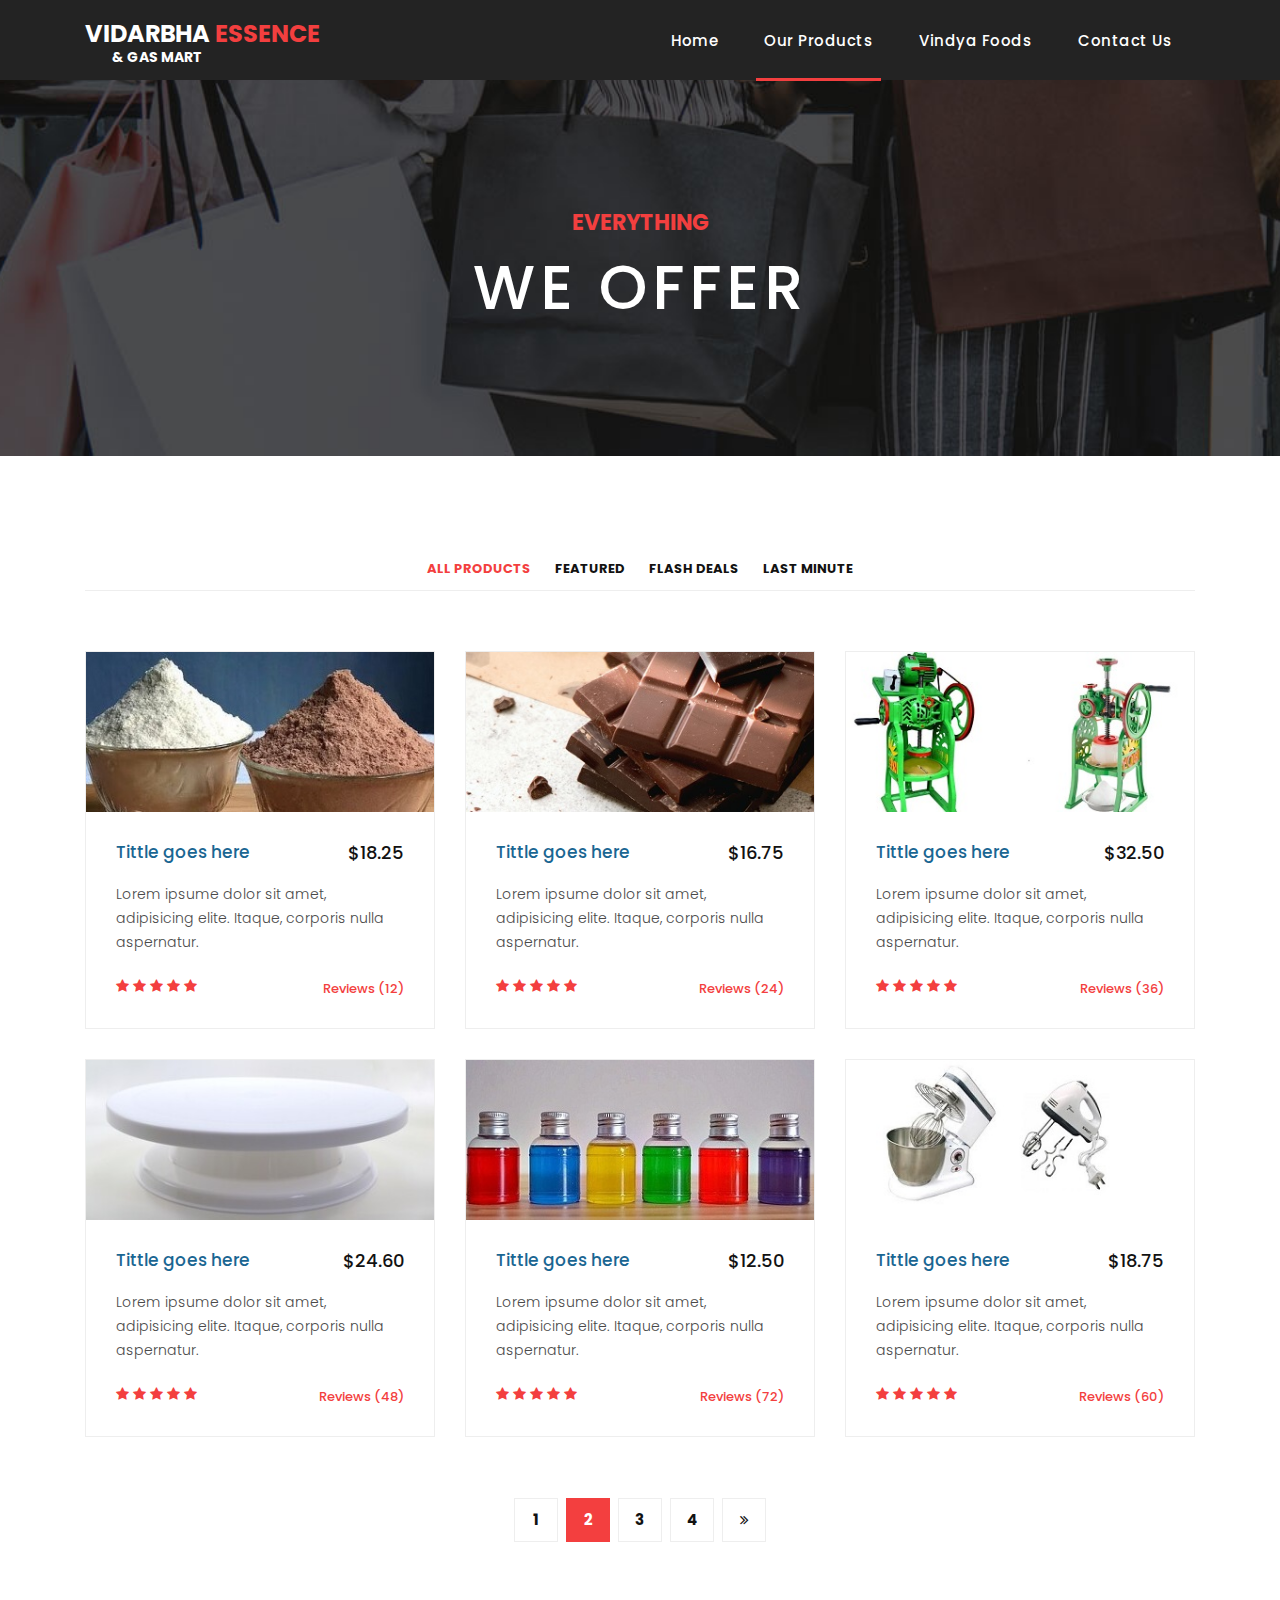
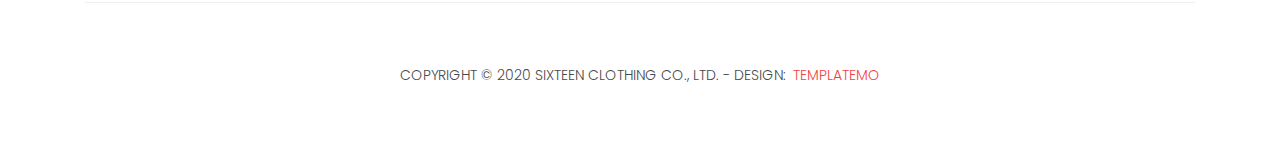
==== products.html @ bf7f1941 "initial commit" ====
<!DOCTYPE html>
<html lang="en">

  <head>

    <meta charset="utf-8">
    <meta name="viewport" content="width=device-width, initial-scale=1, shrink-to-fit=no">
    <meta name="description" content="">
    <meta name="author" content="">
    <link href="https://fonts.googleapis.com/css?family=Poppins:100,200,300,400,500,600,700,800,900&display=swap" rel="stylesheet">

    <title>Products: Vidharba Essence and Gas Mart</title>

    <!-- Bootstrap core CSS -->
    <link href="vendor/bootstrap/css/bootstrap.min.css" rel="stylesheet">
<!--

TemplateMo 546 Sixteen Clothing

https://templatemo.com/tm-546-sixteen-clothing

-->

    <!-- Additional CSS Files -->
    <link rel="stylesheet" href="assets/css/fontawesome.css">
    <link rel="stylesheet" href="assets/css/style.css">
    <link rel="stylesheet" href="assets/css/owl.css">

  </head>

  <body>

    <!-- ***** Preloader Start ***** -->
    <div id="preloader">
        <div class="jumper">
            <div></div>
            <div></div>
            <div></div>
        </div>
    </div>
    <!-- ***** Preloader End ***** -->

    <!-- Header -->
    <header class="">
      <nav class="navbar navbar-expand-lg">
        <div class="container">
          <a class="navbar-brand" href="index.html"><h2>Vidarbha <em>Essence</em> <div class="sub-heading">& Gas Mart</div> </h2></a>
          <button class="navbar-toggler" type="button" data-toggle="collapse" data-target="#navbarResponsive" aria-controls="navbarResponsive" aria-expanded="false" aria-label="Toggle navigation">
            <span class="navbar-toggler-icon"></span>
          </button>
          <div class="collapse navbar-collapse" id="navbarResponsive">
            <ul class="navbar-nav ml-auto">
              <li class="nav-item">
                <a class="nav-link" href="index.html">Home
                  <span class="sr-only">(current)</span>
                </a>
              </li>
              <li class="nav-item active">
                <a class="nav-link" href="products.html">Our Products</a>
              </li>
              <li class="nav-item">
                <a class="nav-link" href="vindya-foods.html">Vindya Foods</a>
              </li>
              <li class="nav-item">
                <a class="nav-link" href="contact.html">Contact Us</a>
              </li>
            </ul>
          </div>
        </div>
      </nav>
    </header>

    <!-- Page Content -->
    <div class="page-heading products-heading header-text">
      <div class="container">
        <div class="row">
          <div class="col-md-12">
            <div class="text-content">
              <h4>Everything</h4>
              <h2>We offer</h2>
            </div>
          </div>
        </div>
      </div>
    </div>


    <div class="products">
      <div class="container">
        <div class="row">
          <div class="col-md-12">
            <div class="filters">
              <ul>
                  <li class="active" data-filter="*">All Products</li>
                  <li data-filter=".des">Featured</li>
                  <li data-filter=".dev">Flash Deals</li>
                  <li data-filter=".gra">Last Minute</li>
              </ul>
            </div>
          </div>
          <div class="col-md-12">
            <div class="filters-content">
                <div class="row grid">
                    <div class="col-lg-4 col-md-4 all des">
                      <div class="product-item">
                        <a href="#"><img src="assets/images/product_01.jpg" alt=""></a>
                        <div class="down-content">
                          <a href="#"><h4>Tittle goes here</h4></a>
                          <h6>$18.25</h6>
                          <p>Lorem ipsume dolor sit amet, adipisicing elite. Itaque, corporis nulla aspernatur.</p>
                          <ul class="stars">
                            <li><i class="fa fa-star"></i></li>
                            <li><i class="fa fa-star"></i></li>
                            <li><i class="fa fa-star"></i></li>
                            <li><i class="fa fa-star"></i></li>
                            <li><i class="fa fa-star"></i></li>
                          </ul>
                          <span>Reviews (12)</span>
                        </div>
                      </div>
                    </div>
                    <div class="col-lg-4 col-md-4 all dev">
                      <div class="product-item">
                        <a href="#"><img src="assets/images/product_02.jpg" alt=""></a>
                        <div class="down-content">
                          <a href="#"><h4>Tittle goes here</h4></a>
                          <h6>$16.75</h6>
                          <p>Lorem ipsume dolor sit amet, adipisicing elite. Itaque, corporis nulla aspernatur.</p>
                          <ul class="stars">
                            <li><i class="fa fa-star"></i></li>
                            <li><i class="fa fa-star"></i></li>
                            <li><i class="fa fa-star"></i></li>
                            <li><i class="fa fa-star"></i></li>
                            <li><i class="fa fa-star"></i></li>
                          </ul>
                          <span>Reviews (24)</span>
                        </div>
                      </div>
                    </div>
                    <div class="col-lg-4 col-md-4 all gra">
                      <div class="product-item">
                        <a href="#"><img src="assets/images/product_03.jpg" alt=""></a>
                        <div class="down-content">
                          <a href="#"><h4>Tittle goes here</h4></a>
                          <h6>$32.50</h6>
                          <p>Lorem ipsume dolor sit amet, adipisicing elite. Itaque, corporis nulla aspernatur.</p>
                          <ul class="stars">
                            <li><i class="fa fa-star"></i></li>
                            <li><i class="fa fa-star"></i></li>
                            <li><i class="fa fa-star"></i></li>
                            <li><i class="fa fa-star"></i></li>
                            <li><i class="fa fa-star"></i></li>
                          </ul>
                          <span>Reviews (36)</span>
                        </div>
                      </div>
                    </div>
                    <div class="col-lg-4 col-md-4 all gra">
                      <div class="product-item">
                        <a href="#"><img src="assets/images/product_04.jpg" alt=""></a>
                        <div class="down-content">
                          <a href="#"><h4>Tittle goes here</h4></a>
                          <h6>$24.60</h6>
                          <p>Lorem ipsume dolor sit amet, adipisicing elite. Itaque, corporis nulla aspernatur.</p>
                          <ul class="stars">
                            <li><i class="fa fa-star"></i></li>
                            <li><i class="fa fa-star"></i></li>
                            <li><i class="fa fa-star"></i></li>
                            <li><i class="fa fa-star"></i></li>
                            <li><i class="fa fa-star"></i></li>
                          </ul>
                          <span>Reviews (48)</span>
                        </div>
                      </div>
                    </div>
                    <div class="col-lg-4 col-md-4 all dev">
                      <div class="product-item">
                        <a href="#"><img src="assets/images/product_05.jpg" alt=""></a>
                        <div class="down-content">
                          <a href="#"><h4>Tittle goes here</h4></a>
                          <h6>$18.75</h6>
                          <p>Lorem ipsume dolor sit amet, adipisicing elite. Itaque, corporis nulla aspernatur.</p>
                          <ul class="stars">
                            <li><i class="fa fa-star"></i></li>
                            <li><i class="fa fa-star"></i></li>
                            <li><i class="fa fa-star"></i></li>
                            <li><i class="fa fa-star"></i></li>
                            <li><i class="fa fa-star"></i></li>
                          </ul>
                          <span>Reviews (60)</span>
                        </div>
                      </div>
                    </div>
                    <div class="col-lg-4 col-md-4 all des">
                      <div class="product-item">
                        <a href="#"><img src="assets/images/product_06.jpg" alt=""></a>
                        <div class="down-content">
                          <a href="#"><h4>Tittle goes here</h4></a>
                          <h6>$12.50</h6>
                          <p>Lorem ipsume dolor sit amet, adipisicing elite. Itaque, corporis nulla aspernatur.</p>
                          <ul class="stars">
                            <li><i class="fa fa-star"></i></li>
                            <li><i class="fa fa-star"></i></li>
                            <li><i class="fa fa-star"></i></li>
                            <li><i class="fa fa-star"></i></li>
                            <li><i class="fa fa-star"></i></li>
                          </ul>
                          <span>Reviews (72)</span>
                        </div>
                      </div>
                    </div>
                </div>
            </div>
          </div>
          <div class="col-md-12">
            <ul class="pages">
              <li><a href="#">1</a></li>
              <li class="active"><a href="#">2</a></li>
              <li><a href="#">3</a></li>
              <li><a href="#">4</a></li>
              <li><a href="#"><i class="fa fa-angle-double-right"></i></a></li>
            </ul>
          </div>
        </div>
      </div>
    </div>


    <footer>
      <div class="container">
        <div class="row">
          <div class="col-md-12">
            <div class="inner-content">
              <p>Copyright &copy; 2020 Sixteen Clothing Co., Ltd.

            - Design: <a rel="nofollow noopener" href="https://templatemo.com" target="_blank">TemplateMo</a></p>
            </div>
          </div>
        </div>
      </div>
    </footer>


    <!-- Bootstrap core JavaScript -->
    <script src="vendor/jquery/jquery.min.js"></script>
    <script src="vendor/bootstrap/js/bootstrap.bundle.min.js"></script>


    <!-- Additional Scripts -->
    <script src="assets/js/custom.js"></script>
    <script src="assets/js/owl.js"></script>
    <script src="assets/js/slick.js"></script>
    <script src="assets/js/isotope.js"></script>
    <script src="assets/js/accordions.js"></script>


    <script language = "text/Javascript">
      cleared[0] = cleared[1] = cleared[2] = 0; //set a cleared flag for each field
      function clearField(t){                   //declaring the array outside of the
      if(! cleared[t.id]){                      // function makes it static and global
          cleared[t.id] = 1;  // you could use true and false, but that's more typing
          t.value='';         // with more chance of typos
          t.style.color='#fff';
          }
      }
    </script>


  </body>

</html>
---- assets/css/style.css ----
/*

TemplateMo 546 Sixteen Clothing

https://templatemo.com/tm-546-sixteen-clothing

*/
body {
  font-family: 'Poppins', sans-serif;
  overflow-x: hidden;
  text-rendering: optimizeLegibility;
  -webkit-font-smoothing: antialiased;
  -moz-osx-font-smoothing: grayscale;
}
p {
	margin-bottom: 0px;
	font-size: 14px;
	font-weight: 300;
	color: #4a4a4a;
	line-height: 24px;
}
a {
	text-decoration: none!important;
}
ul {
	padding: 0;
	margin: 0;
	list-style: none;
}

h1,h2,h3,h4,h5,h6 {
	margin: 0px;
}

ul.social-icons li {
	display: inline-block;
	margin-right: 3px;
}

ul.social-icons li:last-child {
	margin-right: 0px;
}

ul.social-icons li a {
	width: 50px;
	height: 50px;
	display: inline-block;
	line-height: 50px;
	background-color: #eee;
	color: #121212;
	font-size: 18px;
	text-align: center;
	transition: all .3s;
}

ul.social-icons li a:hover {
	background-color: #f33f3f;
	color: #fff;
}

a.filled-button {
	background-color: #f33f3f;
	color: #fff;
	font-size: 14px;
	text-transform: capitalize;
	font-weight: 300;
	padding: 10px 20px;
	border-radius: 5px;
	display: inline-block;
	transition: all 0.3s;
}

a.filled-button:hover {
	background-color: #121212;
	color: #fff;
}

.section-heading {
	text-align: left;
	margin-bottom: 60px;
	border-bottom: 1px solid #eee;
}

.section-heading h2 {
	font-size: 28px;
	font-weight: 400;
	color: #1e1e1e;
	margin-bottom: 15px;
}

.products-heading {
	background-image: url(../images/products-heading.jpg);
}

.about-heading {
	background-image: url(../images/about-heading.jpg);
}

.contact-heading {
	background-image: url(../images/contact-heading.jpg);
}

.page-heading {
	padding: 210px 0px 130px 0px;
	text-align: center;
	background-position: center center;
	background-repeat: no-repeat;
	background-size: cover;
}

.page-heading .text-content h4 {
	color: #f33f3f;
	font-size: 22px;
	text-transform: uppercase;
	font-weight: 700;
	margin-bottom: 15px;
}

.page-heading .text-content h2 {
	color: #fff;
	font-size: 62px;
	text-transform: uppercase;
	letter-spacing: 5px;
}

#preloader {
  overflow: hidden;
  background: #f33f3f;
  left: 0;
  right: 0;
  top: 0;
  bottom: 0;
  position: fixed;
  z-index: 9999999;
  color: #fff;
}

#preloader .jumper {
  left: 0;
  top: 0;
  right: 0;
  bottom: 0;
  display: block;
  position: absolute;
  margin: auto;
  width: 50px;
  height: 50px;
}

#preloader .jumper > div {
  background-color: #fff;
  width: 10px;
  height: 10px;
  border-radius: 100%;
  -webkit-animation-fill-mode: both;
  animation-fill-mode: both;
  position: absolute;
  opacity: 0;
  width: 50px;
  height: 50px;
  -webkit-animation: jumper 1s 0s linear infinite;
  animation: jumper 1s 0s linear infinite;
}

#preloader .jumper > div:nth-child(2) {
  -webkit-animation-delay: 0.33333s;
  animation-delay: 0.33333s;
}

#preloader .jumper > div:nth-child(3) {
  -webkit-animation-delay: 0.66666s;
  animation-delay: 0.66666s;
}

@-webkit-keyframes jumper {
  0% {
    opacity: 0;
    -webkit-transform: scale(0);
    transform: scale(0);
  }
  5% {
    opacity: 1;
  }
  100% {
    -webkit-transform: scale(1);
    transform: scale(1);
    opacity: 0;
  }
}

@keyframes jumper {
  0% {
    opacity: 0;
    -webkit-transform: scale(0);
    transform: scale(0);
  }
  5% {
    opacity: 1;
  }
  100% {
    opacity: 0;
  }
}


/* Header Style */
header {
	position: absolute;
	z-index: 99999;
	width: 100%;
	height: 80px;
	background-color: #232323;
	-webkit-transition: all 0.3s ease-in-out 0s;
    -moz-transition: all 0.3s ease-in-out 0s;
    -o-transition: all 0.3s ease-in-out 0s;
    transition: all 0.3s ease-in-out 0s;
}
header .navbar {
	padding: 17px 0px;
}
.background-header .navbar {
	padding: 17px 0px;
}
.background-header {
	top: 0;
	position: fixed;
	background-color: #fff!important;
	box-shadow: 0px 1px 10px rgba(0,0,0,0.1);
}
.background-header .navbar-brand h2 {
	color: #121212!important;
}
.background-header .navbar-nav a.nav-link {
	color: #1e1e1e!important;
}
.background-header .navbar-nav .nav-link:hover,
.background-header .navbar-nav .active>.nav-link,
.background-header .navbar-nav .nav-link.active,
.background-header .navbar-nav .nav-link.show,
.background-header .navbar-nav .show>.nav-link {
	color: #f33f3f!important;
}
.navbar .navbar-brand {
	float: 	left;
	margin-top: -12px;
	outline: none;
}
.navbar .navbar-brand h2 {
	color: #fff;
	text-transform: uppercase;
	font-size: 24px;
	font-weight: 700;
	-webkit-transition: all .3s ease 0s;
    -moz-transition: all .3s ease 0s;
    -o-transition: all .3s ease 0s;
    transition: all .3s ease 0s;
}
.navbar .navbar-brand h2 em {
	font-style: normal;
	color: #f33f3f;
}
#navbarResponsive {
	z-index: 999;
}
.navbar-collapse {
	text-align: center;
}
.navbar .navbar-nav .nav-item {
	margin: 0px 15px;
}
.navbar .navbar-nav a.nav-link {
	text-transform: capitalize;
	font-size: 15px;
	font-weight: 500;
	letter-spacing: 0.5px;
	color: #fff;
	transition: all 0.5s;
	margin-top: 5px;
}
.navbar .navbar-nav .nav-link:hover,
.navbar .navbar-nav .active>.nav-link,
.navbar .navbar-nav .nav-link.active,
.navbar .navbar-nav .nav-link.show,
.navbar .navbar-nav .show>.nav-link {
	color: #fff;
	padding-bottom: 25px;
	border-bottom: 3px solid #f33f3f;
}
.navbar .navbar-toggler-icon {
	background-image: none;
}
.navbar .navbar-toggler {
	border-color: #fff;
	background-color: #fff;
	height: 36px;
	outline: none;
	border-radius: 0px;
	position: absolute;
	right: 30px;
	top: 20px;
}
.navbar .navbar-toggler-icon:after {
	content: '\f0c9';
	color: #f33f3f;
	font-size: 18px;
	line-height: 26px;
	font-family: 'FontAwesome';
}



/* Banner Style */
.banner {
	position: relative;
	text-align: center;
	padding-top: 80px;
}

.banner-item-01 {
	padding: 300px 0px;
	background-image: url(../images/slide_01.jpg);
	background-size: cover;
	background-repeat: no-repeat;
	background-position: center center;
}

.banner-item-02 {
	padding: 300px 0px;
	background-image: url(../images/slide_02.jpg);
	background-size: cover;
	background-repeat: no-repeat;
	background-position: center center;
}

.banner-item-03 {
	padding: 300px 0px;
	background-image: url(../images/slide_03.jpg);
	background-size: cover;
	background-repeat: no-repeat;
	background-position: center center;
}

.banner .banner-item {
	max-height: 600px;
}

.banner .text-content {
	position: absolute;
	top: 50%;
	transform: translateY(-50%);
	text-align: center;
	width: 100%;
}

.banner .text-content h4 {
	color: #f33f3f;
	font-size: 22px;
	text-transform: uppercase;
	font-weight: 700;
	margin-bottom: 15px;
}

.banner .text-content h2 {
	color: #fff;
	font-size: 62px;
	text-transform: uppercase;
	letter-spacing: 5px;
}

.owl-banner .owl-dots .owl-dot {
  border-radius: 3px;
}
.owl-banner .owl-dots {
    display: -webkit-box;
    display: -webkit-flex;
    display: -ms-flexbox;
    display: flex;
    -ms-flex-pack: center;
    -webkit-justify-content: center;
    justify-content: center;
    position: absolute;
    left: 50%;
    transform: translateX(-50%);
    bottom: 30px;
}
.owl-banner .owl-dots .owl-dot {
    width: 10px;
    height: 10px;
    border-radius: 50%;
    margin: 0 10px;
    background-color: #fff;
    opacity: 0.5;
}
.owl-banner .owl-dots .owl-dot:focus {
    outline: none
}
.owl-banner .owl-dots .owl-dot.active {
    background-color: #fff;
    opacity: 1;
}



/* Latest Produtcs */

.some-products {
	margin-top: 100px;
}

.some-products .section-heading a {
	float: right;
	margin-top: -35px;
	text-transform: uppercase;
	font-size: 13px;
	font-weight: 700;
	color: #f33f3f;
}

.product-item {
	border: 1px solid #eee;
	margin-bottom: 30px;
}

.product-item .down-content {
	padding: 30px;
	position: relative;
}

.product-item img {
	width: 100%;
	overflow: hidden;
}

.product-item .down-content h4 {
	font-size: 17px;
	color: #1a6692;
	margin-bottom: 20px;
}

.product-item .down-content h6 {
	position: absolute;
	top: 30px;
	right: 30px;
	font-size: 18px;
	color: #121212;
}

.product-item .down-content p {
	margin-bottom: 20px;
}

.product-item .down-content ul li {
	display: inline-block;
}

.product-item .down-content ul li i {
	color: #f33f3f;
	font-size: 14px;
}

.product-item .down-content span {
	position: absolute;
	right: 30px;
	bottom: 30px;
	font-size: 13px;
	color: #f33f3f;
	font-weight: 500;
}




/* Best Features */

.about-features {
	margin-top: 100px!important;
}

.about-features p {
	border-bottom: 1px solid #eee;
	padding-bottom: 20px;
}

.about-features .container .row {
	padding-bottom: 0px!important;
	border-bottom: none!important;
}

.best-features {
	margin-top: 50px;
}

.best-features .container .row {
	border-bottom: 1px solid #eee;
	padding-bottom: 60px;
}

.best-features img {
	width: 100%;
	overflow: hidden;
}

.best-features h4 {
	font-size: 17px;
	color: #1a6692;
	margin-bottom: 20px;
}

.best-features ul.featured-list li {
	display: block;
	margin-bottom: 10px;
}

.best-features p {
	margin-bottom: 25px;
}

.best-features ul.featured-list li a {
	font-size: 14px;
	color: #4a4a4a;
	font-weight: 300;
	transition: all .3s;
	position: relative;
	padding-left: 13px;
}

.best-features ul.featured-list li a:before {
	content: '';
	width: 5px;
	height: 5px;
	display: inline-block;
	background-color: #4a4a4a;
	position: absolute;
	left: 0;
	transition: all .3s;
	top: 8px;
}

.best-features ul.featured-list li a:hover {
	color: #f33f3f;
}

.best-features ul.featured-list li a:hover::before {
	background-color: #f33f3f;
}

.best-features .filled-button {
	margin-top: 20px;
}





/* Call To Action */

.call-to-action .inner-content {
	margin-top: 60px;
	padding: 30px;
	background-color: #f7f7f7;
	border-radius: 5px;
}

.call-to-action .inner-content h4 {
	font-size: 17px;
	color: #1a6692;
	margin-bottom: 15px;
}

.call-to-action .inner-content em {
	font-style: normal;
	font-weight: 700;
}

.call-to-action .inner-content .col-md-4 {
	text-align: right;
}

.call-to-action .inner-content .filled-button {
	margin-top: 12px;
}




/* Footer */

footer {
	text-align: center;
}

footer .inner-content {
	border-top: 1px solid #eee;
	margin-top: 60px;
	padding: 60px 0px;
}

footer .inner-content p {
	text-transform: uppercase;
}

footer .inner-content p a {
	color: #f33f3f;
	margin-left: 3px;
}




/* Product Page */

.products {
	margin-top: 100px;
}

.products .filters {
	text-align: center;
	border-bottom: 1px solid #eee;
	padding-bottom: 10px;
	margin-bottom: 60px;
}

.products .filters li {
	text-transform: uppercase;
	font-size: 13px;
	font-weight: 700;
	color: #121212;
	display: inline-block;
	margin: 0px 10px;
	transition: all .3s;
	cursor: pointer;
}

.products .filters ul li.active,
.products .filters ul li:hover {
  color: #f33f3f;
}

.products ul.pages {
	margin-top: 30px;
	text-align: center;
}

.products ul.pages li {
	display: inline-block;
	margin: 0px 2px;
}

.products ul.pages li a {
	width: 44px;
	height: 44px;
	display: inline-block;
	line-height: 42px;
	border: 1px solid #eee;
	font-size: 15px;
	font-weight: 700;
	color: #121212;
	transition: all .3s;
}

.products ul.pages li a:hover,
.products ul.pages li.active a {
	background-color: #f33f3f;
	border-color: #f33f3f;
	color: #fff;
}



/* Team Members */

.team-members {
	margin-top: 100px;
}

.team-member {
	border: 1px solid #eee;
	margin-bottom: 30px;
}

.team-member img {
	width: 100%;
	overflow: hidden;
}

.team-member .down-content {
	padding: 30px;
	text-align: center;
}

.team-member .thumb-container {
	position: relative;
}

.team-member .thumb-container .hover-effect {
	position: absolute;
	background-color: rgba(243,63,63,0.9);
	top: 0;
	left: 0;
	width: 100%;
	height: 100%;
	opacity: 0;
	visibility: hidden;
	transition: all .5s;
}

.team-member .thumb-container .hover-effect .hover-content {
	position: absolute;
	display: inline-block;
	width: 100%;
	text-align: center;
	top: 50%;
	transform: translateY(-50%);
}

.team-member .thumb-container .hover-effect .hover-content ul.social-icons li a:hover {
	background-color: #fff;
	color: #f33f3f;
}

.team-member:hover .hover-effect {
	visibility: visible;
	opacity: 1;
}

.team-member .down-content h4 {
	font-size: 17px;
	color: #1a6692;
	margin-bottom: 8px;
}

.team-member .down-content span {
	display: block;
	font-size: 13px;
	color: #f33f3f;
	font-weight: 500;
	margin-bottom: 20px;
}




/* Services */

.services {
	background-image: url(../images/services-bg.jpg);
	background-position: center center;
	background-repeat: no-repeat;
	background-size: cover;
	background-attachment: fixed;
	padding: 100px 0px;
}

.services .service-item {
	text-align: center;
}

.services .service-item .icon {
	background-color: #f7f7f7;
	padding: 40px;
}

.services .service-item .icon i {
	width: 100px;
	height: 100px;
	display: inline-block;
	text-align: center;
	line-height: 100px;
	background-color: #f33f3f;
	color: #fff;
	font-size: 32px;
}

.services .service-item .down-content {
	background-color: #fff;
	padding: 40px 30px;
}

.services .service-item .down-content h4 {
	font-size: 17px;
	color: #1a6692;
	margin-bottom: 20px;
}

.services .service-item .down-content p {
	margin-bottom: 25px;
}




/* Clients */

.happy-clients {
	margin-top: 100px;
	margin-bottom: 40px;
}

.happy-clients .client-item img {
	max-width: 100%;
	overflow: hidden;
	transition: all .3s;
	cursor: pointer;
}

.happy-clients .client-item img:hover {
	opacity: 0.8;
}




/* Find Us */

.find-us {
	margin-top: 100px;
}

.find-us p {
	border-bottom: 1px solid #eee;
	padding-bottom: 30px;
	margin-bottom: 30px;
}

.find-us h4 {
	font-size: 17px;
	color: #1a6692;
	margin-bottom: 20px;
}

.find-us .left-content {
	margin-left: 30px;
}



/* Send Message */

.send-message {
	margin-top: 100px;
}

.contact-form input {
	font-size: 14px;
	width: 100%;
	height: 44px;
	display: inline-block;
	line-height: 42px;
	border: 1px solid #eee;
	border-radius: 0px;
	margin-bottom: 30px;
}

.contact-form input:focus {
	box-shadow: none;
	border: 1px solid #eee;
}

.contact-form textarea {
	font-size: 14px;
	width: 100%;
	min-width: 100%;
	min-height: 120px;
	height: 120px;
	max-height: 180px;
	border: 1px solid #eee;
	border-radius: 0px;
	margin-bottom: 30px;
}

.contact-form textarea:focus {
	box-shadow: none;
	border: 1px solid #eee;
}

.contact-form button.filled-button {
	background-color: #f33f3f;
	color: #fff;
	font-size: 14px;
	text-transform: capitalize;
	font-weight: 300;
	padding: 10px 20px;
	border-radius: 5px;
	display: inline-block;
	transition: all 0.3s;
	border: none;
	outline: none;
	cursor: pointer;
}

.contact-form button.filled-button:hover {
	background-color: #121212;
	color: #fff;
}

.accordion {
	margin-left: 30px;
}

.accordion a {
	cursor: pointer;
	font-size: 17px;
	color: #1a6692!important;
	margin-bottom: 20px;
	transition: all .3s;
}

.accordion a:hover {
	color: #f33f3f!important;
}

.accordion a.active {
  color: #f33f3f!important;
}

.accordion li .content {
  display: none;
  margin-top: 10px;
}

.accordion li:first-child {
	border-top: 1px solid #eee;
}

.accordion li {
	border-bottom: 1px solid #eee;
	padding: 15px 0px;
}

/* Responsive Style */
@media (max-width: 768px) {
	.banner .text-content {
		width: 90%;
		margin-left: 5%;
	}
	.banner .text-content h4 {
		font-size: 22px;
	}

	.banner .text-content h2 {
		font-size: 36px;
		letter-spacing: 0.5px;
	}
	.banner-item-01,
	.banner-item-02,
	.banner-item-03 {
		padding: 180px 0px;
	}
	.page-heading .text-content h4 {
		font-size: 22px;
	}

	.page-heading .text-content h2 {
		font-size: 36px;
		letter-spacing: 0.5px;
	}
	.some-products .section-heading a {
		float: none;
		margin-top: 0px;
		display: block;
		margin-bottom: 20px;
	}
	.product-item .down-content h4 {
		margin-bottom: 20px!important;
	}
	.product-item .down-content h6 {
		position: absolute!important;
		top: 30px!important;
		right: 30px!important;
	}
	.product-item .down-content span {
		position: absolute!important;
		right: 30px!important;
		bottom: 30px!important;
	}
	.best-features .left-content {
		margin-bottom: 30px;
	}
	.call-to-action .inner-content {
		text-align: center;
	}
	.call-to-action .inner-content .filled-button {
		text-align: center;
		width: 100%;
		margin-top: 20px;
	}
	.about-features img {
		margin-bottom: 30px;
	}
	.service-item {
		margin-bottom: 30px;
	}
	.find-us #map {
		margin-bottom: 30px;
	}
	.find-us .left-content {
		margin-left: 0px;
	}
	.send-message .accordion {
		margin-top: 30px;
		margin-left: 0px;
	}
}

@media (max-width: 992px) {
	.navbar .navbar-brand {
		position: absolute;
		left: 30px;
		top: 32px;
	}
	.navbar .navbar-brand {
		width: auto;
	}
	.navbar:after {
		display: none;
	}
	#navbarResponsive {
	    z-index: 99999;
	    position: absolute;
	    top: 80px;
	    left: 0;
	    width: 100%;
	    text-align: center;
	    background-color: #fff;
	    box-shadow: 0px 10px 10px rgba(0,0,0,0.1);
	}
	.navbar .navbar-nav .nav-item {
		border-bottom: 1px solid #eee;
	}
	.navbar .navbar-nav .nav-item:last-child {
		border-bottom: none;
	}
	.navbar .navbar-nav a.nav-link {
		padding: 15px 0px;
		color: #1e1e1e!important;
	}
	.navbar .navbar-nav .nav-link:hover,
	.navbar .navbar-nav .active>.nav-link,
	.navbar .navbar-nav .nav-link.active,
	.navbar .navbar-nav .nav-link.show,
	.navbar .navbar-nav .show>.nav-link {
		color: #f33f3f!important;
		border-bottom: none!important;
		padding-bottom: 15px;
	}
	.product-item .down-content h4 {
		margin-bottom: 10px;
	}
	.product-item .down-content h6 {
		position: relative;
		top: 0;
		right: 0;
		margin-bottom: 20px;
	}
	.product-item .down-content span {
		position: relative;
		right: 0;
		bottom: 0;
	}
}

.sub-heading {
  font-size: 14px;
  padding-left: 27px;
}

.contact-us {
  display: flex;
  font-family: 'Ubuntu', sans-serif;
  color: #fff;
  background-color: #212529;
}
.contact-us div {
  padding: 2rem 6rem 2rem 3rem;
}
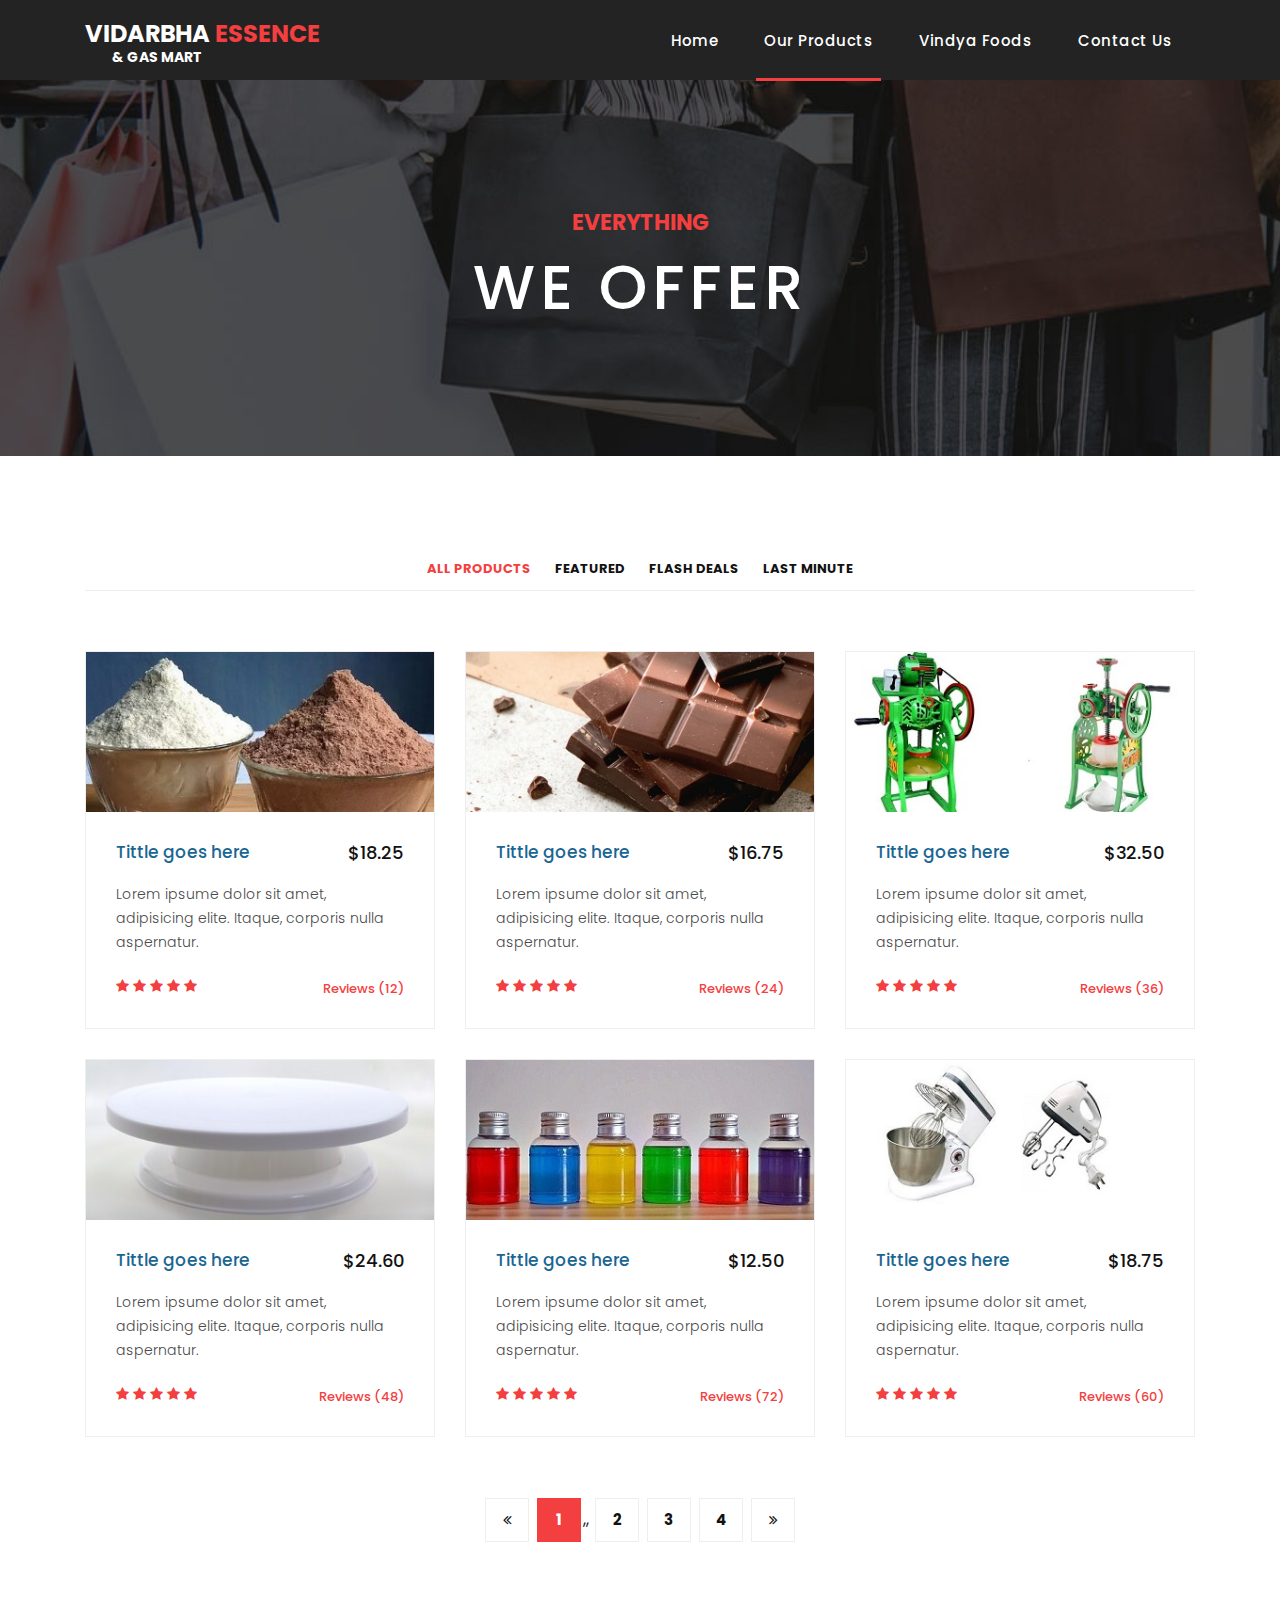
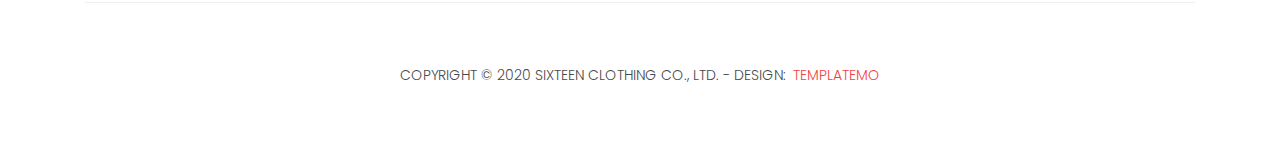
==== commit 923844a1: "corrected pagination" ====
--- a/products.html
+++ b/products.html
@@ -214,11 +214,13 @@
           </div>
           <div class="col-md-12">
             <ul class="pages">
-              <li><a href="#">1</a></li>
-              <li class="active"><a href="#">2</a></li>
-              <li><a href="#">3</a></li>
-              <li><a href="#">4</a></li>
-              <li><a href="#"><i class="fa fa-angle-double-right"></i></a></li>
+              <li class="page-item" ><a href="#"><i class="fa fa-angle-double-left"></i></a></li>
+              </li>
+              <li class="page-item active"><a href="#">1</a></li>,,
+              <li class="page-item"><a href="#">2</a></li>
+              <li class="page-item"><a href="#">3</a></li>
+              <li class="page-item"><a href="#">4</a></li>
+              <li class="page-item"><a href="#"><i class="fa fa-angle-double-right"></i></a></li>
             </ul>
           </div>
         </div>
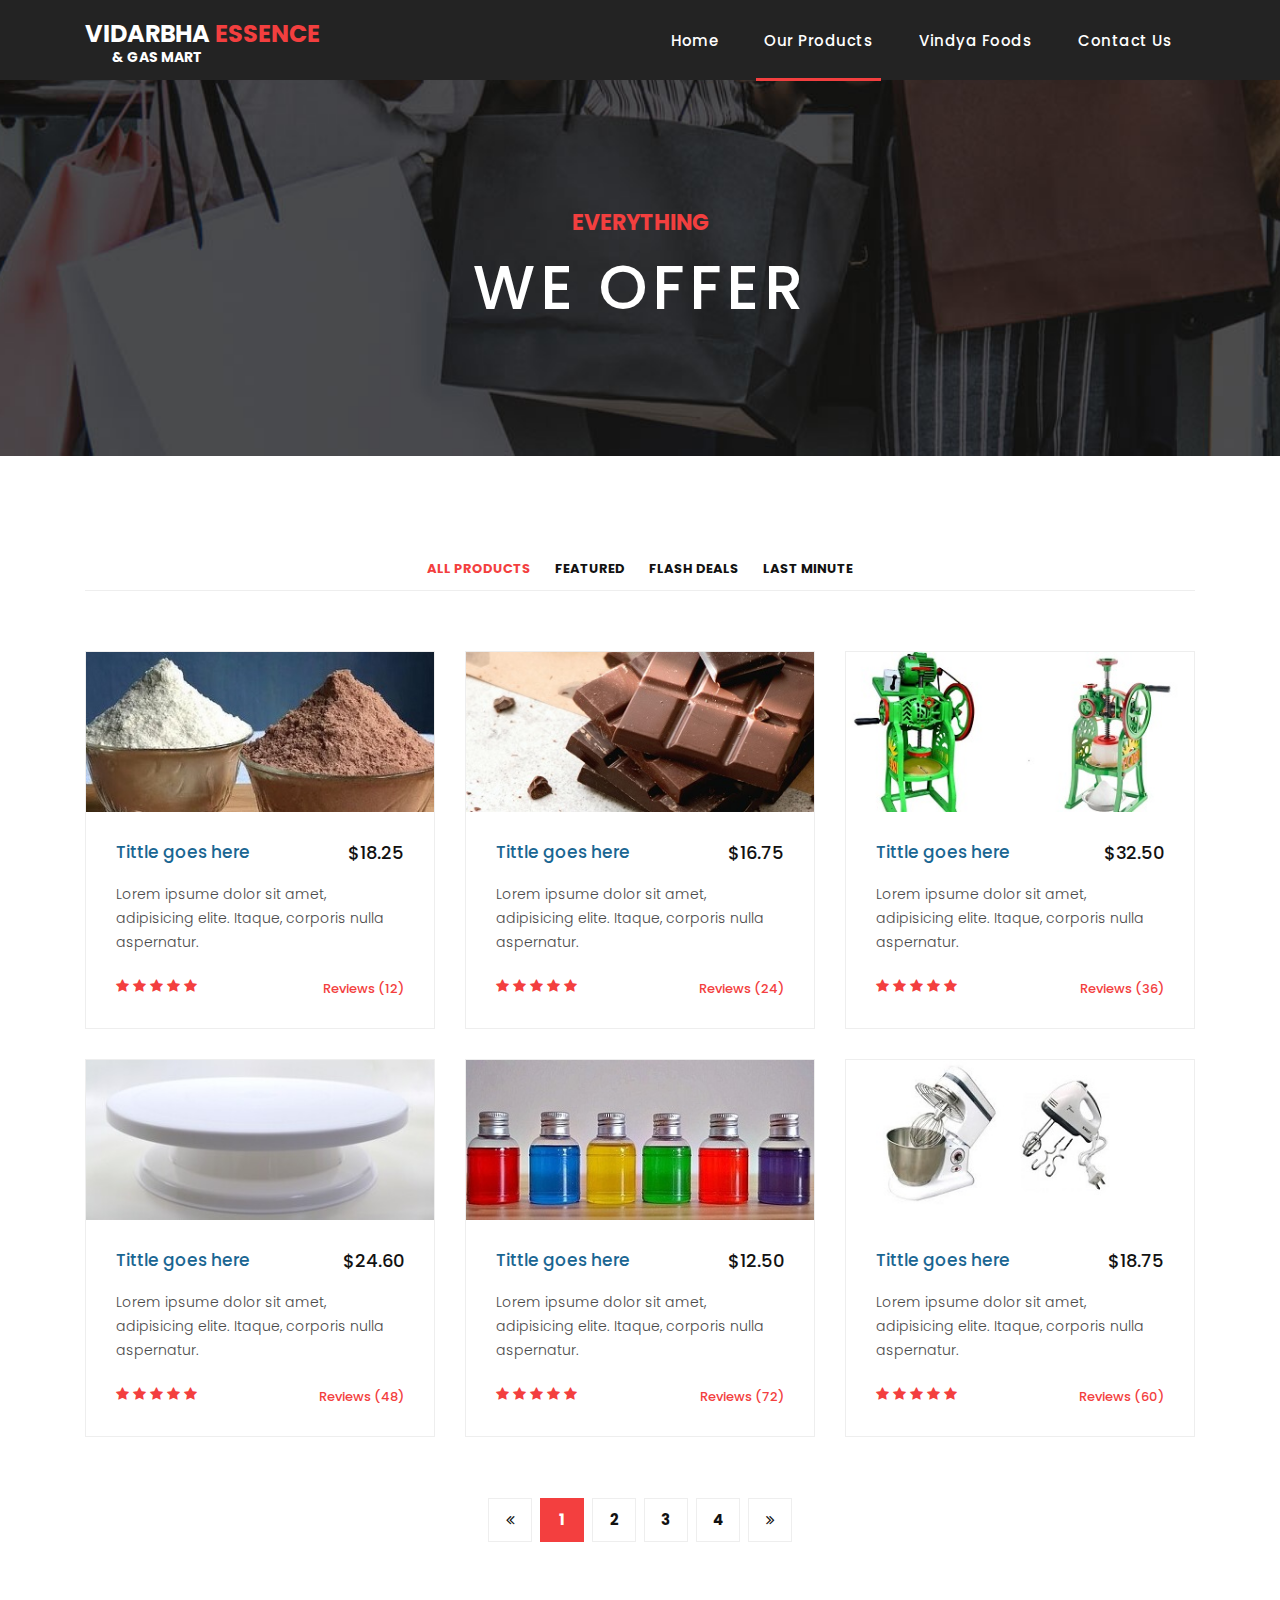
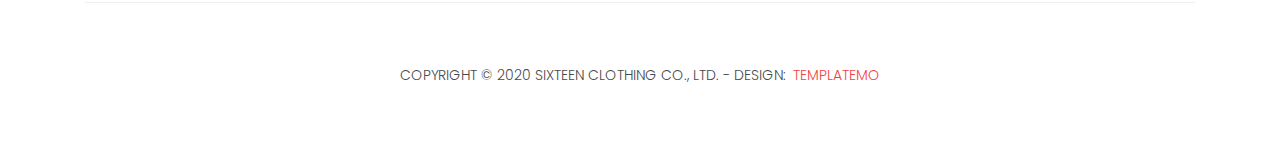
==== commit a7feb02e: "Update products.html" ====
--- a/products.html
+++ b/products.html
@@ -216,7 +216,7 @@
             <ul class="pages">
               <li class="page-item" ><a href="#"><i class="fa fa-angle-double-left"></i></a></li>
               </li>
-              <li class="page-item active"><a href="#">1</a></li>,,
+              <li class="page-item active"><a href="#">1</a></li>
               <li class="page-item"><a href="#">2</a></li>
               <li class="page-item"><a href="#">3</a></li>
               <li class="page-item"><a href="#">4</a></li>
